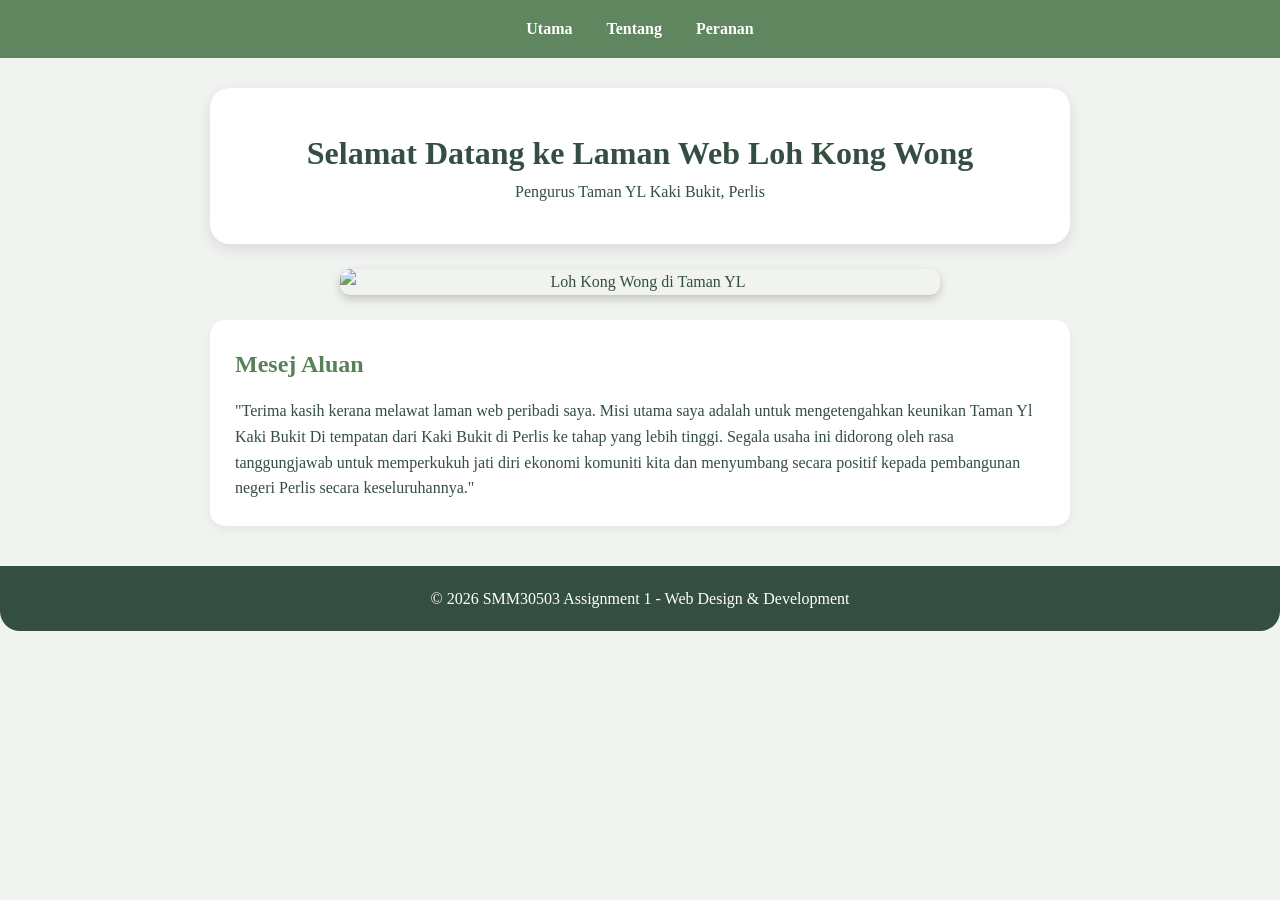
==== indeks.html @ 16b1a3d0 "Add files via upload" ====
<!DOCTYPE html>
<html lang="ms">
<head>
    <meta charset="UTF-8">
    <title>Utama | YL Kaki Bukit</title>
    <link rel="stylesheet" href="style.css">
    
    <style>
        .profile-img {
            display: block;
            margin: 20px auto;
            max-width: 600px;
            width: 100%;
            height: auto;
            border-radius: 10px;
            box-shadow: 0 4px 10px rgba(0,0,0,0.2);
        }
        .image-container {
            text-align: center;
            margin-bottom: 25px;
        }
    </style>
</head>
<body>
    <nav>
        <a href="indeks.html">Utama</a>
        <a href="about.html">Tentang</a>
        <a href="role.html">Peranan</a>
    </nav>

    <div class="container">
        <header>
            <h1>Selamat Datang ke Laman Web Loh Kong Wong</h1>
            <p>Pengurus Taman YL Kaki Bukit, Perlis</p>
        </header>

        <!-- Bahagian Gambar -->
        <div class="image-container">
            <img src="IMAGE/gambar_loh_kong_wong.jpg" alt="Loh Kong Wong di Taman YL" class="profile-img">
        </div>

        <!-- Box Mesej Aluan -->
        <section class="content-box">
            <h2>Mesej Aluan</h2>
            <p>
                "Terima kasih kerana melawat laman web peribadi saya. Misi utama saya adalah untuk mengetengahkan keunikan Taman Yl Kaki Bukit Di tempatan dari Kaki Bukit di Perlis ke tahap yang lebih tinggi. Segala usaha ini didorong oleh rasa tanggungjawab untuk memperkukuh jati diri ekonomi komuniti kita dan menyumbang secara positif kepada pembangunan negeri Perlis secara keseluruhannya."
            </p>
        </section>
    </div>

    <footer>
        <p>&copy; 2026 SMM30503 Assignment 1 - Web Design & Development</p>
    </footer>
</body>
</html>
---- style.css ----
/* style.css - Aesthetic Garden Edition */

* {
    margin: 0;
    padding: 0;
    box-sizing: border-box;
}

body {
    font-family: 'Georgia', serif;
    line-height: 1.6;
    color: #344e41;
    background-color: #f1f3f0;
    background-image: linear-gradient(rgba(241, 243, 240, 0.8), rgba(241, 243, 240, 0.8)), 
                      url('https://images.unsplash.com/photo-1518531933037-91b2f5f229cc?q=80&w=1920');
    background-size: cover;
    background-attachment: fixed;
}

/* Navigasi */
nav {
    background: rgba(88, 129, 87, 0.95);
    padding: 1rem;
    text-align: center;
    position: sticky;
    top: 0;
    z-index: 1000;
}

nav a {
    color: white;
    text-decoration: none;
    margin: 0 15px;
    font-weight: bold;
}

/* Container */
.container {
    max-width: 900px;
    margin: 30px auto;
    padding: 0 20px;
}

header {
    background: white;
    padding: 40px;
    border-radius: 20px;
    text-align: center;
    margin-bottom: 25px;
    box-shadow: 0 5px 15px rgba(0,0,0,0.1);
}

/* Kotak Kandungan (General Box Style) */
.content-box {
    background: white;
    padding: 25px;
    border-radius: 15px;
    margin-bottom: 25px;
    box-shadow: 0 4px 10px rgba(0,0,0,0.05);
}


.aktiviti-section {
    margin-top: 50px;
    padding: 30px;
    border: 2px solid #588157;
    border-radius: 15px;
    background-color: #ffffff;
    width: 100%;
    box-shadow: 0 10px 20px rgba(0,0,0,0.1);
    text-align: flex-start;
}

.aktiviti-grid {
    display: flex;
    justify-content: center;
    flex-wrap: wrap;
    gap: 15px;
    margin-top: 20px;
}

.aktiviti-card {
    width: 120px; /* Saiz gambar dikecilkan */
    height: 120px;
    border-radius: 10px;
    overflow: hidden;
    border: 2px solid #eee;
    transition: 0.3s;
}

.aktiviti-card img {
    width: 100%;
    height: 100%;
    object-fit: cover;
}

.aktiviti-card:hover {
    transform: scale(1.1);
    border-color: #588157;
}
/* style.css - Aesthetic Garden Edition */

* {
    margin: 0;
    padding: 0;
    box-sizing: border-box;
}

body {
    font-family: 'Georgia', serif;
    line-height: 1.6;
    color: #344e41;
    background-color: #f1f3f0;
    background-image: linear-gradient(rgba(241, 243, 240, 0.8), rgba(241, 243, 240, 0.8)), 
                      url('https://images.unsplash.com/photo-1518531933037-91b2f5f229cc?q=80&w=1920');
    background-size: cover;
    background-attachment: fixed;
}

/* Navigasi */
nav {
    background: rgba(88, 129, 87, 0.95);
    padding: 1rem;
    text-align: center;
    position: sticky;
    top: 0;
    z-index: 1000;
}

nav a {
    color: white;
    text-decoration: none;
    margin: 0 15px;
    font-weight: bold;
}

nav a:hover {
    text-decoration: underline;
}

/* Container */
.container {
    max-width: 900px;
    margin: 30px auto;
    padding: 0 20px;
}

header {
    background: white;
    padding: 40px;
    border-radius: 20px;
    text-align: center;
    margin-bottom: 25px;
    box-shadow: 0 5px 15px rgba(0,0,0,0.1);
}

/* Kotak Kandungan (General Box Style) */
.content-box {
    background: white;
    padding: 25px;
    border-radius: 15px;
    margin-bottom: 25px;
    box-shadow: 0 4px 10px rgba(0,0,0,0.05);
}

.content-box h2 {
    margin-bottom: 15px;
    color: #588157;
}

/* Footer */
footer {
    background: #344e41;
    color: white;
    text-align: center;
    padding: 20px;
    margin-top: 40px;
    border-radius: 20px 20px 0 0;
}

/* Responsif */
@media (max-width: 600px) {
    .container {
        margin: 10px auto;
    }
    header {
        padding: 20px;
    }
}
/* Navigasi */
nav {
    background: rgba(88, 129, 87, 0.95);
    padding: 1rem;
    text-align: center;
    position: sticky;
    top: 0;
    z-index: 1000;
}

nav a {
    color: white;
    text-decoration: none;
    margin: 0 15px;
    font-weight: bold;
}

/* Container */
.container {
    max-width: 900px;
    margin: 30px auto;
    padding: 0 20px;
}

header {
    background: white;
    padding: 40px;
    border-radius: 20px;
    text-align: center;
    margin-bottom: 25px;
    box-shadow: 0 5px 15px rgba(0,0,0,0.1);
}

/* Kotak Kandungan (General Box Style) */
.content-box {
    background: white;
    padding: 25px;
    border-radius: 15px;
    margin-bottom: 25px;
    box-shadow: 0 4px 10px rgba(0,0,0,0.05);
}

/* Footer */
footer {
    background: #344e41;
    color: white;
    text-align: center;
    padding: 20px;
    margin-top: 40px;
    border-radius: 0 0 20px 20px;
}

/* Responsif */
@media (max-width: 600px) {
    .container { margin: 10px auto; }
}
/* Footer */
footer {
    background: #344e41;
    color: white;
    text-align: center;
    padding: 20px;
    margin-top: 40px;
    border-radius: 0 0 20px 20px;
}

/* Responsif */
@media (max-width: 600px) {
    .aktiviti-grid { gap: 10px; }
    .aktiviti-card { width: 90px; height: 90px; }
}
/* Gaya untuk Gambar Impak di role.html */
.impact-images {
    display: flex;
    justify-content: center; 
    gap: 20px;               
    margin-top: 25px;
    flex-wrap: wrap;        
}

.impact-card {
    width: 300px;            
    height: 200px;           
    overflow: hidden;
    border-radius: 12px;
    border: 3px solid #588157; 
    box-shadow: 0 4px 10px rgba(0,0,0,0.1);
}

.impact-card img {
    width: 100%;
    height: 100%;
    object-fit: cover;       
    transition: transform 0.3s ease;
}

.impact-card img:hover {
    transform: scale(1.05); 
}


@media (max-width: 650px) {
    .impact-card {
        width: 100%;         
        height: auto;
    }
}
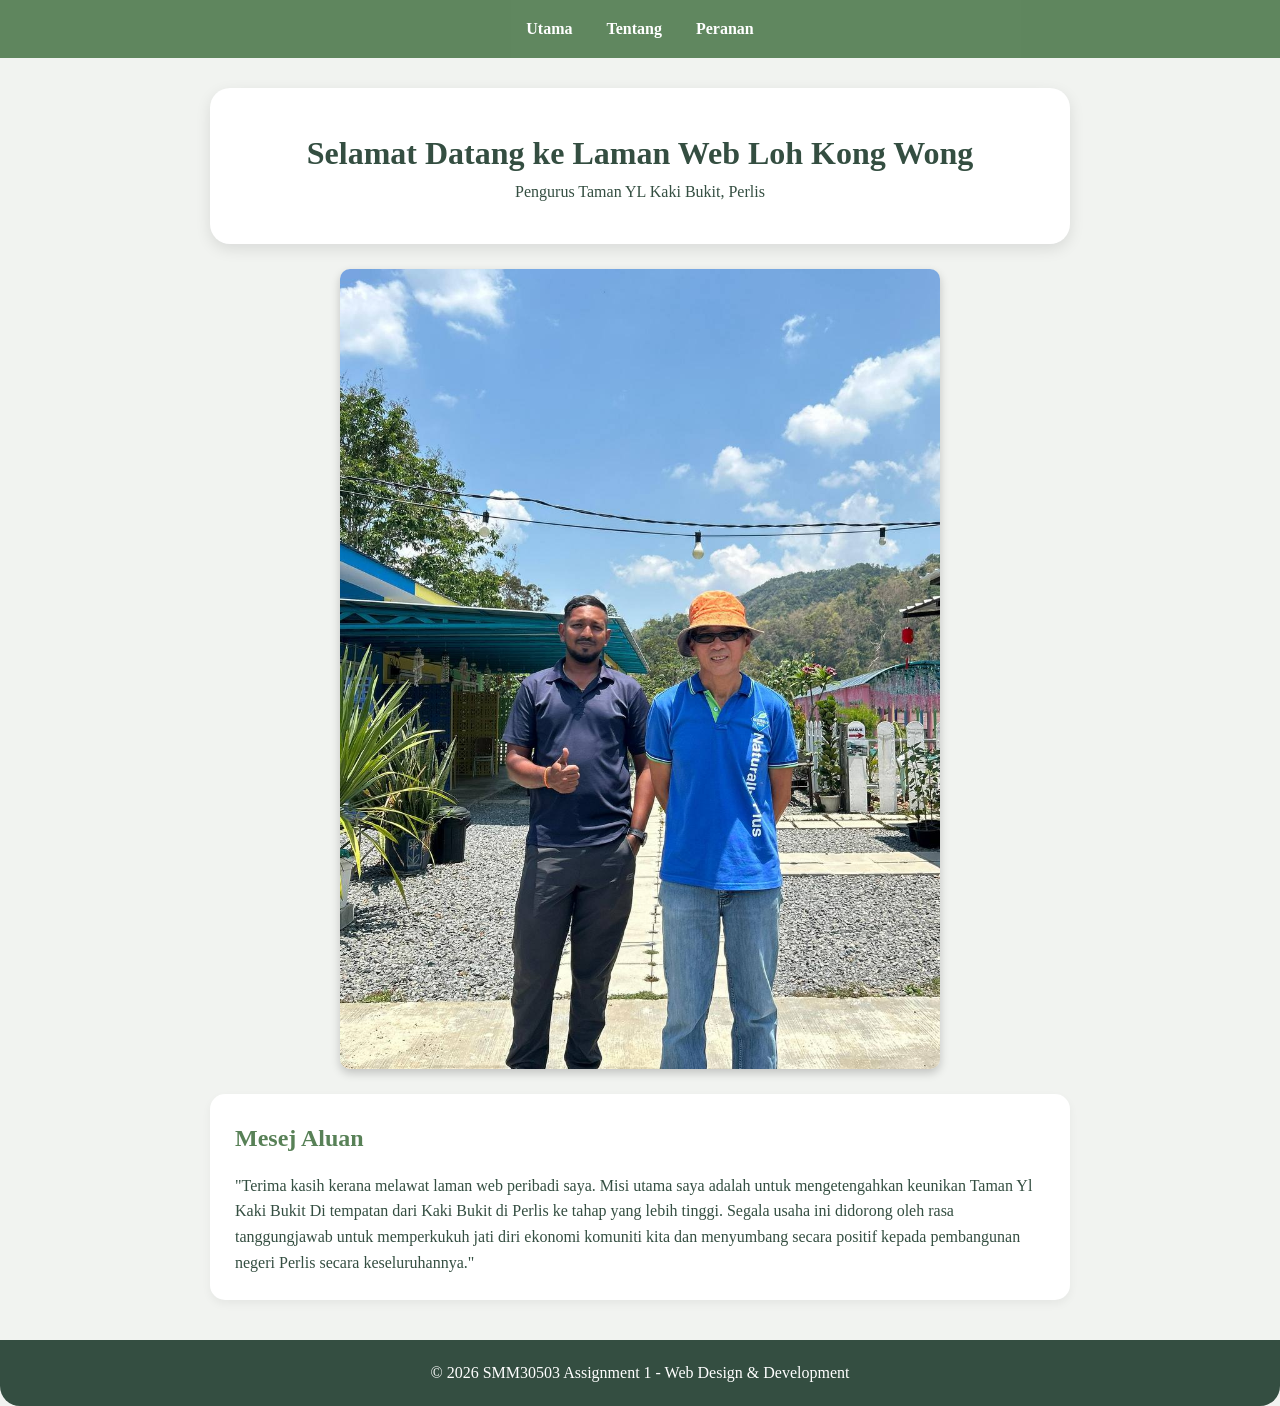
==== commit 6fb72fe3: "Add files via upload" ====
--- a/indeks.html
+++ b/indeks.html
@@ -1,5 +1,5 @@
 <!DOCTYPE html>
-<html lang="ms">
+<html>
 <head>
     <meta charset="UTF-8">
     <title>Utama | YL Kaki Bukit</title>
